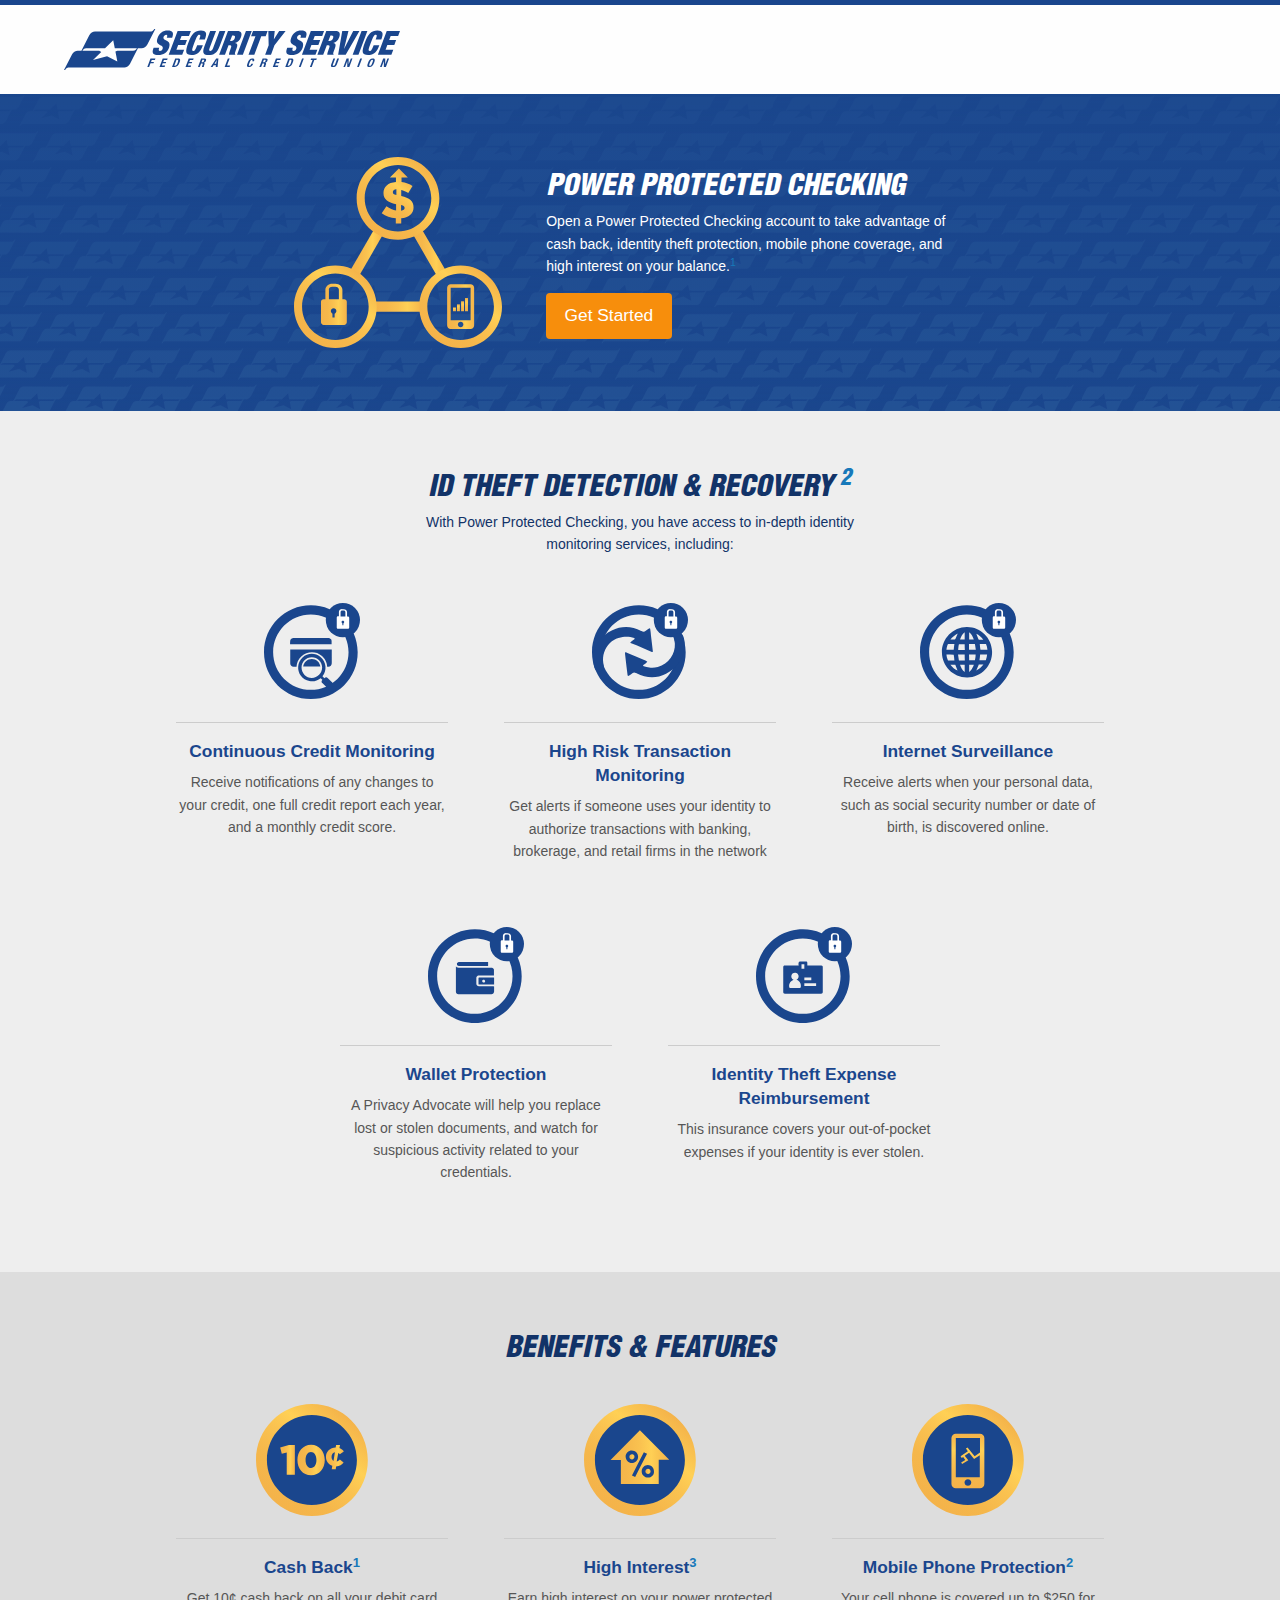
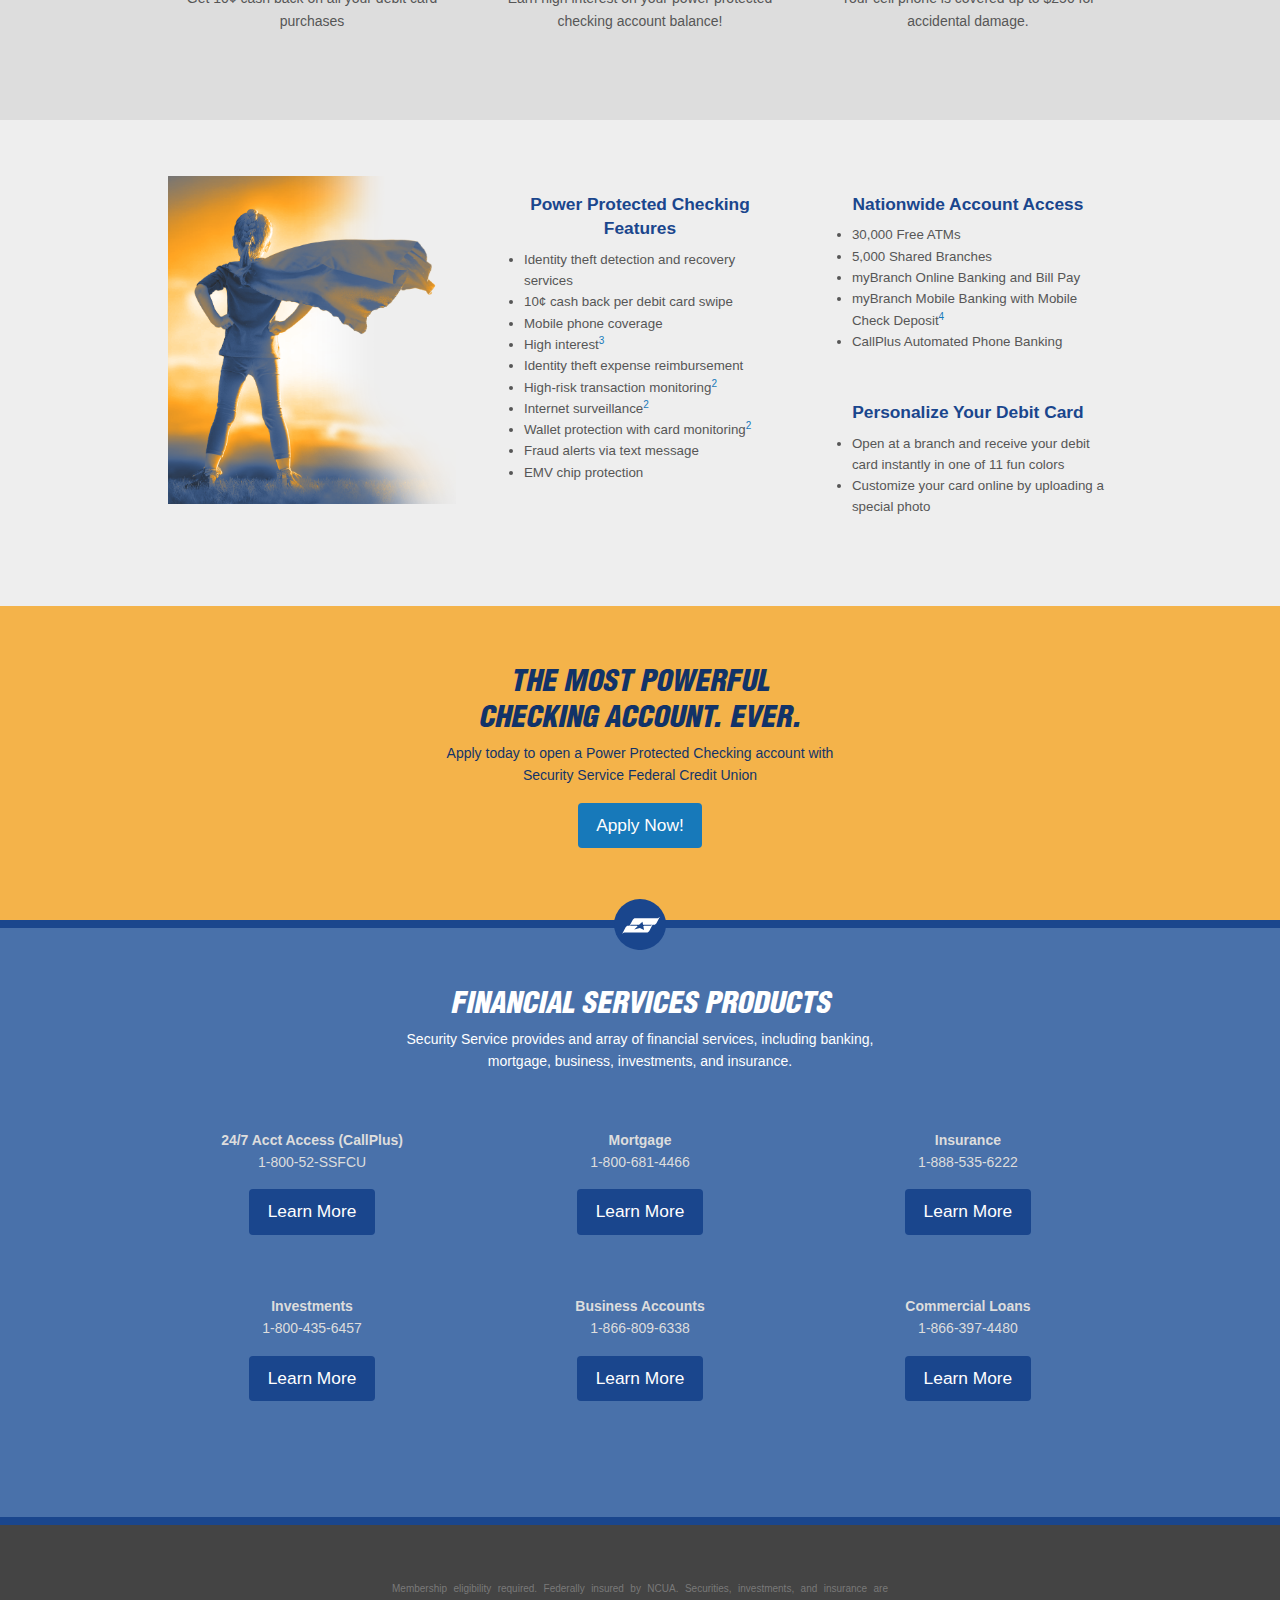
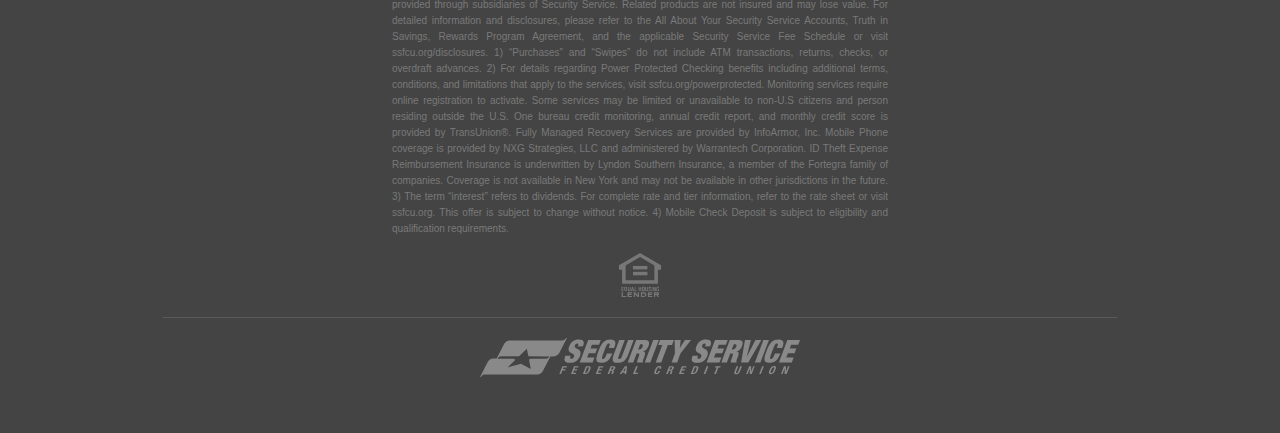
==== ssfcu/v1/index.html @ bef7bbc7 "Reorganization of site map" ====
<!doctype html>
<html class="no-js" lang="en" dir="ltr">
	<head>
		<meta charset="utf-8">
		<meta http-equiv="x-ua-compatible" content="ie=edge">
		<meta name="viewport" content="width=device-width, initial-scale=1.0">
		<meta name="keywords" content="power protected checking, power, protected, checking, identity theft protection, cash back, high interest, mobile phone coverage"/>
		<meta name="description" content="Power Protected Checking by Security Service Federal Credit Union. The most powerful checking account ever."/>
		<title>SSFCU Power Protected Checking</title>
		<link rel="stylesheet" href="css/foundation.css">
		<link rel="stylesheet" href="css/app.css">
	</head>
	<body>
		<header>
			<div class="bar-initial-decorative full-width ssfcu-darkblue"></div>
			<div class="grid-container">
				<div class="grid-x grid-padding-x">
					<div class="large-12 cell">
						<img class="logo" src="img/ssfcu-logo.svg"/>
					</div>
				</div>
			</div>
		</header>
		
		<section class="bar-top-pattern full-width ssfcu-darkblue">
			<div class="three-width bar-content-padding bar-top-container">
				<div class="bar-top-img">
					<img src="img/tricoin-b.svg"/>
				</div>
				<div class="bar-top-text">
					<h1>Power Protected Checking</h1>
					<p>Open a Power Protected Checking account to take advantage of cash back, identity theft protection, mobile phone coverage, and high interest on your balance.<sup><a href="#terms">1</a></sup></p>
					<a href="#" class="button orange">Get Started</a>
				</div>
			</div>
		</section>
		
		<section class="bar-standard full-width ssfcu-white">
			<div class="three-width bar-content-padding">
				<div class="grid-container" >
					<div class="grid-x grid-padding-x">
						<div class="large-12 medium-12 small-12 cell">
							<div class=" bar-cta">
								<h2>ID Theft Detection & Recovery <sup><a href="#terms">2</a></sup></h2>
								<p>With Power Protected Checking, you have access to in-depth identity monitoring services, including:</p>
							</div>
						</div>
						<div class="large-4 medium-6 small-12 cell ">
							<div class="bar-content-img">
								<img class="icn" src="img/icn-credit-b.svg"/>
							</div>
							<div class="bar-content-text">
								<h3>Continuous Credit Monitoring</h3>
								<p>Receive notifications of any changes to your credit, one full credit report each year, and a monthly credit score.</p>
							</div>
						</div>
						<div class="large-4 medium-6 small-12 cell ">
							<div class="bar-content-img ">
								<img class="icn" src="img/icn-transact-b.svg"/>
							</div>
							<div class="bar-content-text">
								<h3>High Risk Transaction Monitoring</h3>
								<p>Get alerts if someone uses your identity to authorize transactions with banking, brokerage, and retail firms in the network</p>
							</div>
						</div>
						<div class="large-4 medium-12 small-12 cell">
							<div class="bar-content-img">
								<img class="icn" src="img/icn-internet-b.svg"/>
							</div>
							<div class="bar-content-text">
								<h3>Internet Surveillance</h3>
								<p>Receive alerts when your personal data, such as social security number or date of birth, is discovered online.</p>
							</div>
						</div>
						<div class="large-2 medium-0 small-0 cell"></div>
						<div class="large-4 medium-6 small-12 cell">
							<div class="bar-content-img">
								<img class="icn" src="img/icn-wallet-b.svg"/>
							</div>
							<div class="bar-content-text">
								<h3>Wallet Protection</h3>
								<p>A Privacy Advocate will help you replace lost or stolen documents, and watch for suspicious activity related to your credentials.</p>
							</div>
						</div>
						<div class="large-4 medium-6 small-12 cell">
							<div class="bar-content-img">
								<img class="icn" src="img/icn-id-b.svg"/>
							</div>
							<div class="bar-content-text">
								<h3>Identity Theft Expense Reimbursement</h3>
								<p>This insurance covers your out-of-pocket expenses if your identity is ever stolen.</p>
							</div>
						</div>
						<div class="large-2 medium-0 small-0 cell"></div>
					</div>
				</div>
			</div>
		</section>
		
		<section class="bar-standard full-width ssfcu-gray">
			<div class="three-width bar-content-padding">
				<div class="grid-container" >
					<div class="grid-x grid-padding-x">
						<div class="large-12 medium-12 small-12 cell">
							<div class=" bar-cta">
								<h2>Benefits & features</h2>
							</div>
						</div>
						<div class="large-4 medium-6 small-12 cell">
							<div class="bar-content-img">
								<img class="icn2" src="img/icn2-cashback-b.svg"/>
							</div>
							<div class="bar-content-text">
								<h3>Cash Back<sup><a href="#terms">1</a></sup></h3>
								<p>Get 10¢ cash back on all your debit card purchases</p>
							</div>
						</div>
						<div class="large-4 medium-6 small-12 cell">
							<div class="bar-content-img">
								<img class="icn2" src="img/icn2-interest-b.svg"/>
							</div>
							<div class="bar-content-text">
								<h3>High Interest<sup><a href="#terms">3</a></sup></h3>
								<p>Earn high interest on your power protected checking account balance!</p>
							</div>
						</div>
						<div class="large-4 medium-12 small-12 cell">
							<div class="bar-content-img">
								<img class="icn2" src="img/icn2-phone-b.svg"/>
							</div>
							<div class="bar-content-text">
								<h3>Mobile Phone Protection<sup><a href="#terms">2</a></sup></h3>
								<p>Your cell phone is covered up to $250 for accidental damage. </p>
							</div>
						</div>
					</div>
				</div>
			</div>
		</section>
		
		<section class="bar-standard full-width ssfcu-white">
			<div class="three-width bar-content-padding">
				<div class="grid-container" >
					<div class="grid-x grid-padding-x">
						<div class="large-4 medium-6 small-12 ">
							<img src="img/child-b.png" class="img-width">
						</div>
						<div class="large-4 medium-6 small-12  ">
							<div class="bar-content-text">
								<h3>Power Protected Checking Features</h3>
								<ul>
									<li>Identity theft detection and recovery services
									<li>10¢ cash back per debit card swipe
									<li>Mobile phone coverage
									<li>High interest<sup><a href="#terms">3</a></sup>
									<li>Identity theft expense reimbursement
									<li>High-risk transaction monitoring<sup><a href="#terms">2</a></sup>
									<li>Internet surveillance<sup><a href="#terms">2</a></sup>
									<li>Wallet protection with card monitoring<sup><a href="#terms">2</a></sup>
									<li>Fraud alerts via text message
									<li>EMV chip protection
								</ul>
							</div>
						</div>
						<div class="large-4 medium-12 small-12  ">
							
							<div class="grid-container" >
								<div class="grid-x grid-padding-x">
									<div class="large-12 medium-6 small-12 ">
										<div class="bar-content-text ">
											<h3>Nationwide Account Access</h3>
											<ul>
												<li>30,000 Free ATMs 
												<li>5,000 Shared Branches 
												<li>myBranch Online Banking and Bill Pay
												<li>myBranch Mobile Banking with Mobile Check Deposit<sup><a href="#terms">4</a></sup>
												<li>CallPlus Automated Phone Banking
											</ul>
										</div>
									</div>	
									<div class="large-12 medium-6 small-12 ">
										<div class="bar-content-text ">
											<h3>Personalize Your Debit Card</h3>
											<ul>
												<li>Open at a branch and receive your debit card instantly in one of 11 fun colors
												<li>Customize your card online by uploading a special photo
											</ul>
										</div>
									</div>
								</div>
							</div>
						</div>
					</div>
				</div>
			</div>
		</section>
		
		<section class="bar-standard full-width ssfcu-orange">
			<div class="three-width bar-content-padding">
				<div class=" bar-cta">
					<h2>The Most Powerful <br/> checking account. Ever.</h2>
					<p>Apply today to open a Power Protected Checking account with Security Service Federal Credit Union</p>
					<a href="#" class="button">Apply Now!</a>
				</div>
			</div>
		</section>
		
		<div class="bar-finserv-decorative full-width ssfcu-darkblue">
			<img class="bar-finserv-img" src="img/ssfcu-bug.svg">
		</div>
		
		<section class="bar-standard full-width ssfcu-lightblue">
			<div class="three-width bar-content-padding">
				<div class="grid-container" >
					<div class="grid-x grid-padding-x">
						<div class="large-12 medium-12 small-12 cell">
							<div class="bar-finserv-head">
								<h2>Financial Services products</h2>
								<p>Security Service provides and array of financial services, including banking, mortgage, business, investments, and insurance. </p>
							</div>
						</div>
						<div class="large-4 medium-6 small-12 cell">
							<div class="bar-finserv-text">
								<p><b>24/7 Acct Access (CallPlus)</b> <br> 1-800-52-SSFCU</p>
								<a href="#" class="button blue">Learn More</a>
							</div>
						</div>
						<div class="large-4 medium-6 small-12 cell">
							<div class="bar-finserv-text">
								<p><b>Mortgage</b> <br> 1-800-681-4466</p>
								<a href="#" class="button blue">Learn More</a>
							</div>
						</div>
						<div class="large-4 medium-6 small-12 cell">
							<div class="bar-finserv-text">
								<p><b>Insurance</b> <br> 1-888-535-6222</p>
								<a href="#" class="button blue">Learn More</a>
							</div>
						</div>
						<div class="large-4 medium-6 small-12 cell">
							<div class="bar-finserv-text">
								<p><b>Investments</b> <br> 1-800-435-6457</p>
								<a href="#" class="button blue">Learn More</a>
							</div>
						</div>
						<div class="large-4 medium-6 small-12 cell ">
							<div class="bar-finserv-text">
								<p><b>Business Accounts</b> <br> 1-866-809-6338</p>
								<a href="#" class="button blue">Learn More</a>
							</div>
						</div>
						<div class="large-4 medium-6 small-12 cell ">
							<div class="bar-finserv-text">
								<p><b>Commercial Loans</b> <br> 1-866-397-4480</p>
								<a href="#" class="button blue">Learn More</a>
							</div>
						</div>
					</div>
				</div>
			</div>
		</section>
		
		<div class="bar-finserv-decorative full-width ssfcu-darkblue"></div>
		
		<footer class="bar-standard full-width ssfcu-darkgray" id="terms">
			<div class="three-width bar-content-padding bar-footer-container">
				<div class="bar-footer-text">
					<p>Membership eligibility required. Federally insured by NCUA. Securities, investments, and insurance are provided through subsidiaries of Security Service. Related products are not insured and may lose value. For detailed information and disclosures, please refer to the All About Your Security Service Accounts, Truth in Savings, Rewards Program Agreement, and the applicable Security Service Fee Schedule or visit ssfcu.org/disclosures. 1) “Purchases” and “Swipes” do not include ATM transactions, returns, checks, or overdraft advances. 2) For details regarding Power Protected Checking beneﬁts including additional terms, conditions, and limitations that apply to the services, visit ssfcu.org/powerprotected. Monitoring services require online registration to activate. Some services may be limited or unavailable to non-U.S citizens and person residing outside the U.S. One bureau credit monitoring, annual credit report, and monthly credit score is provided by TransUnion®. Fully Managed Recovery Services are provided by InfoArmor, Inc. Mobile Phone coverage is provided by NXG Strategies, LLC and administered by Warrantech Corporation. ID Theft Expense Reimbursement Insurance is underwritten by Lyndon Southern Insurance, a member of the Fortegra family of companies. Coverage is not available in New York and may not be available in other jurisdictions in the future. 3) The term “interest” refers to dividends. For complete rate and tier information, refer to the rate sheet or visit ssfcu.org. This offer is subject to change without notice. 4) Mobile Check Deposit is subject to eligibility and qualiﬁcation requirements.
					</p>
				</div>
				<div class="bar-footer-ehl">
					<img src="img/ehl.svg"/>
				</div>
				<hr/>
				<div class="bar-footer-logo">
					<img src="img/ssfcu-logo-gray.svg"/>
				</div>
			</div>
		</footer>
		<script src="js/vendor/jquery.js"></script>
		<script src="js/vendor/what-input.js"></script>
		<script src="js/vendor/foundation.js"></script>
		<script src="js/app.js"></script>
	</body>
</html>
---- ssfcu/v1/css/app.css ----
/*common text styles*/
@font-face {
font-family: HelvCndBlkObl;
src: url("../fonts/HelvCndBlkObl.otf");
}

h1, h2{
	font-family: HelvCndBlkObl, Helvetica, Arial, sans-serif;
	font-size:22pt;
	line-height:27pt;
	text-transform: uppercase;
}

h3{
	font-size:13pt;
	font-weight:bold;
	color:#1A468D;
}

p{
	font-size:10.5pt;
}

/* Responsive accomodations for SSFCU logo */
.logo{width:21em;padding:1.5em 0em 1.5em 0em;display:block;}

@media print, screen and (max-width: 63.615em) {
  .logo {margin:0 auto;}
}

/*testing class for border visibility*/
.border-on{border:1px solid green;}

  
/*widths*/  
.full-width{width:100%;}
.three-width{width:62.615em;display:block;margin:0 auto;}
@media print, screen and (max-width: 63.615em) {
  .three-width {width:42em;}
}
@media print, screen and (max-width: 42.2em) {
  .three-width {width:100%;}
}
.img-width{width:100%;max-width:18em;margin:0 auto;display:block;}

/*colors*/
.ssfcu-darkblue{background-color:#1A468D}
.ssfcu-lightblue{background-color:#4971AA}
.ssfcu-orange{background-color:#F4B34A}
.ssfcu-white{background-color:#EEEEEE}
.ssfcu-gray{background-color:#DDDDDD}
.ssfcu-darkgray{background-color:#444444}

/*icons*/
.icn{
	width:6em;
	margin:0em 0em 1.4em 0em;
}
.icn2{
	width:7em;
	margin:0em 0em 1.4em 0em;
}

/*buttons*/
.button{
	border-radius:4px;
	font-size:13pt;
	padding: 0.75em 1em;
}
.button.orange {
	background-color: #F78E0C;
	color: #ffffff; 
}
	.button.orange:hover, .button.orange:focus {
		background-color: #d87c0a;
		color: #ffffff; 
	}
.button.blue {
	background-color: #1A468D;
	color: #ffffff; 
}
	.button.blue:hover, .button.blue:focus {
		background-color: #123266;
		color: #ffffff; 
	}	

/*bars*/
.bar-initial-decorative{height:.3em;}
.bar-finserv-decorative{height:.5em;}
.bar-finserv-img{
	height:3.2em;
	margin:0 auto;
	display:block;
	position:relative;
	bottom:1.3em;
}
.bar-top-pattern{
	min-height:10em;
	background-image:url("../img/ssfcu-patternbg.svg");
}
.bar-standard{min-height:10em;}

/*bar content padding*/
.bar-content-padding{padding:3.5em 0em;}

/*std bar content blocks*/
.bar-content-img{
	width:17em;
	min-height:2em;
	border-bottom:1px solid #cccccc;
	margin:0 auto;
	margin-top:2em;
	margin-bottom:1em;
	text-align:center;
}
.bar-content-text{
	max-width:17em;
	margin:0 auto;
	margin-top:1em;
	margin-bottom:2em;
	color:#565656;
	text-align:center;
}
	.bar-content-text ul{
		text-align:left;
		font-size:10pt;
	}

/*top bar content blocks*/
.bar-top-container{
	text-align:center;
}
.bar-top-img{
	width:13em; 
	display:inline-block;
	vertical-align: middle;
}
.bar-top-text{
	vertical-align: middle;
	width:30em; 
	display:inline-block;
	overflow:auto;
	text-align:left;
	color:#ffffff;
	padding:1em 1.5em 0em 2.5em;
}
@media print, screen and (max-width: 63.615em) {
  .bar-top-text {
	  text-align:center;
	  padding:2em 1.4em 0em 1.4em;
  }
}
@media print, screen and (max-width: 30em) {
  .bar-top-img {width:65%}
  .bar-top-text {width:100%;}
}

/*footer bar content blocks*/
.bar-footer-container{
	text-align:center;
}
.bar-footer-text{
	width:35em; 
	display:block;
	margin:0 auto;
	padding:0em 2em;
}
@media print, screen and (max-width: 35em) {
  .bar-footer-text {width:100%}
}
.bar-footer-text p{
	font-size:7.5pt;
	color:#797979;
	text-align:justify;
}
	
.bar-footer-ehl{
	width:2.6em;
	display:block;
	margin:0 auto;
}
.bar-footer-logo{
	width:20em; 
	display:block;
	margin:0 auto;
}
@media print, screen and (max-width: 24em) {
  .bar-footer-logo {width:85%;}
}

/*CTA bar content blocks*/
.bar-cta{
	max-width:30em;
	margin:0 auto;
	text-align:center;
	color:#123368;
	padding:0em 1.5em;
}


/*financial services bar content blocks*/
.bar-finserv-head{
	font-size:12pt;
	color:#ffffff;
	max-width:30em;
	margin:0 auto;
	text-align:center;
	padding:0em 0em 2.5em 0em;
}
.bar-finserv-text{
	font-size:11pt;
	color:#dddddd;
	text-align:center;
	padding:0em 0em 3em 0em;;
}
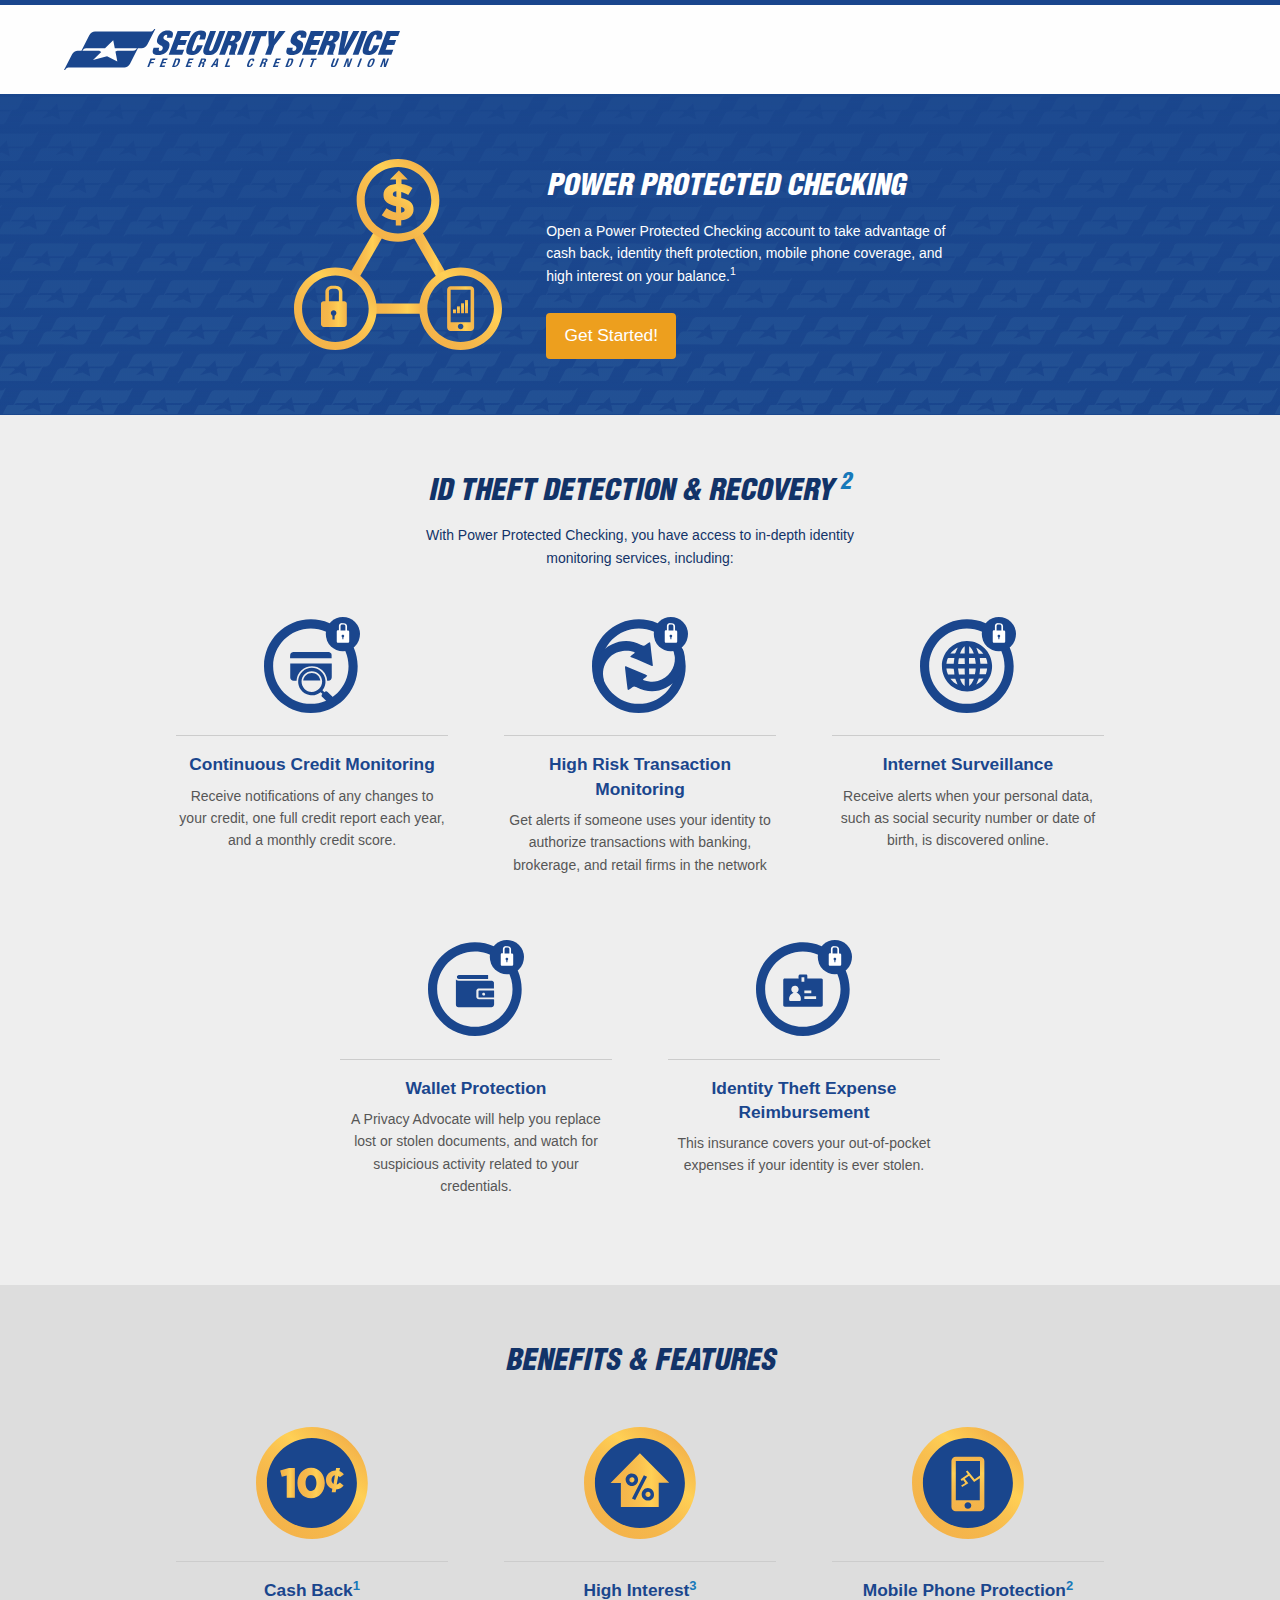
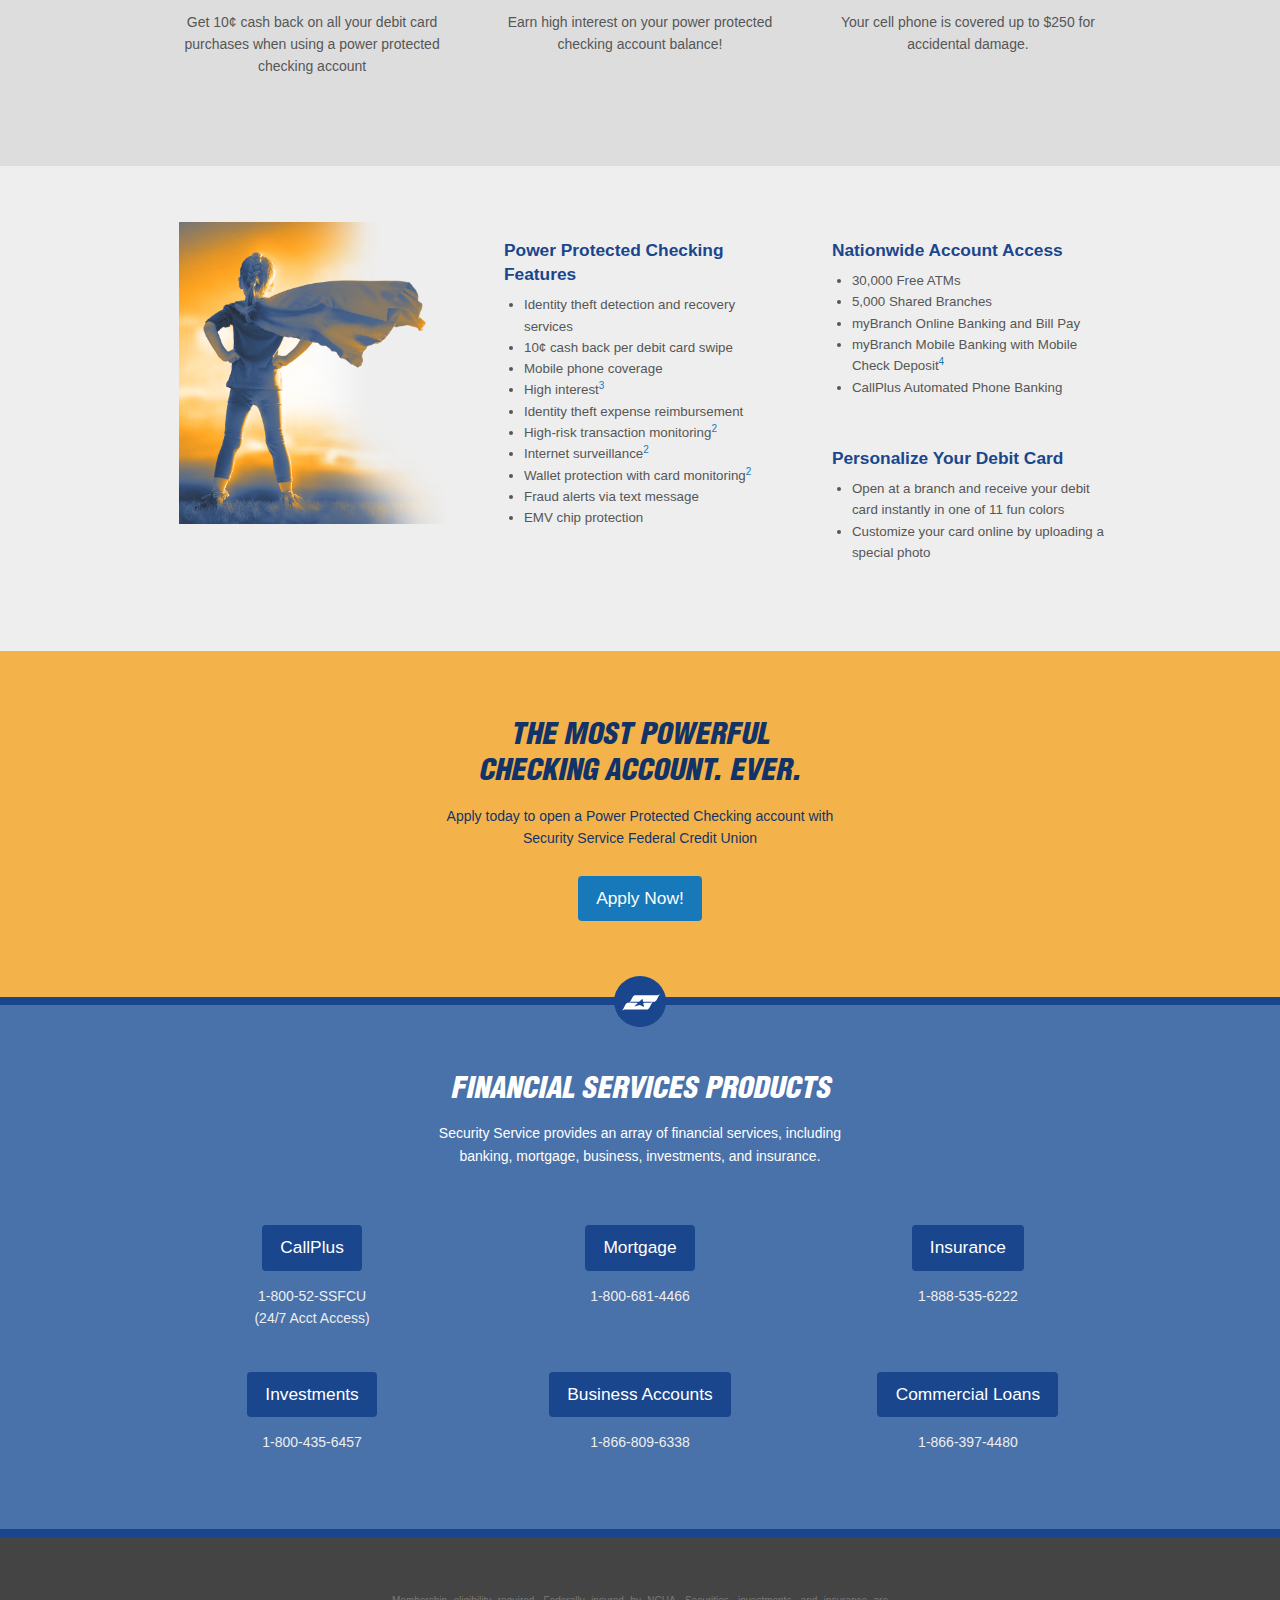
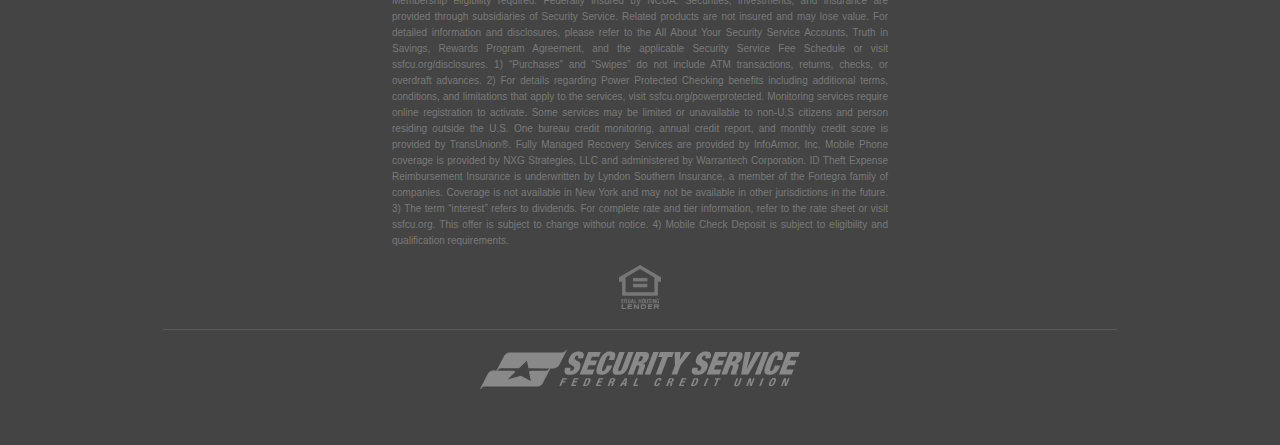
==== commit fb56f63b: "Layout Tweaks & Cleanup" ====
--- a/ssfcu/v1/index.html
+++ b/ssfcu/v1/index.html
@@ -9,6 +9,7 @@
 		<title>SSFCU Power Protected Checking</title>
 		<link rel="stylesheet" href="css/foundation.css">
 		<link rel="stylesheet" href="css/app.css">
+		<link rel="icon" type="image/png" href="img/favicon.png">
 	</head>
 	<body>
 		<header>
@@ -30,7 +31,7 @@
 				<div class="bar-top-text">
 					<h1>Power Protected Checking</h1>
 					<p>Open a Power Protected Checking account to take advantage of cash back, identity theft protection, mobile phone coverage, and high interest on your balance.<sup><a href="#terms">1</a></sup></p>
-					<a href="#" class="button orange">Get Started</a>
+					<a href="#" class="button orange">Get Started!</a>
 				</div>
 			</div>
 		</section>
@@ -112,7 +113,7 @@
 							</div>
 							<div class="bar-content-text">
 								<h3>Cash Back<sup><a href="#terms">1</a></sup></h3>
-								<p>Get 10¢ cash back on all your debit card purchases</p>
+								<p>Get 10¢ cash back on all your debit card purchases when using a power protected checking account</p>
 							</div>
 						</div>
 						<div class="large-4 medium-6 small-12 cell">
@@ -143,10 +144,10 @@
 				<div class="grid-container" >
 					<div class="grid-x grid-padding-x">
 						<div class="large-4 medium-6 small-12 ">
-							<img src="img/child-b.png" class="img-width">
+							<img src="img/child-b.png" class="img-width img-girl">
 						</div>
 						<div class="large-4 medium-6 small-12  ">
-							<div class="bar-content-text">
+							<div class="bar-list-text">
 								<h3>Power Protected Checking Features</h3>
 								<ul>
 									<li>Identity theft detection and recovery services
@@ -167,7 +168,7 @@
 							<div class="grid-container" >
 								<div class="grid-x grid-padding-x">
 									<div class="large-12 medium-6 small-12 ">
-										<div class="bar-content-text ">
+										<div class="bar-list-text ">
 											<h3>Nationwide Account Access</h3>
 											<ul>
 												<li>30,000 Free ATMs 
@@ -179,7 +180,7 @@
 										</div>
 									</div>	
 									<div class="large-12 medium-6 small-12 ">
-										<div class="bar-content-text ">
+										<div class="bar-list-text ">
 											<h3>Personalize Your Debit Card</h3>
 											<ul>
 												<li>Open at a branch and receive your debit card instantly in one of 11 fun colors
@@ -196,7 +197,7 @@
 		</section>
 		
 		<section class="bar-standard full-width ssfcu-orange">
-			<div class="three-width bar-content-padding">
+			<div class="three-width bar-content-padding-heavy">
 				<div class=" bar-cta">
 					<h2>The Most Powerful <br/> checking account. Ever.</h2>
 					<p>Apply today to open a Power Protected Checking account with Security Service Federal Credit Union</p>
@@ -210,49 +211,49 @@
 		</div>
 		
 		<section class="bar-standard full-width ssfcu-lightblue">
-			<div class="three-width bar-content-padding">
+			<div class="three-width bar-content-padding-heavy">
 				<div class="grid-container" >
 					<div class="grid-x grid-padding-x">
 						<div class="large-12 medium-12 small-12 cell">
 							<div class="bar-finserv-head">
 								<h2>Financial Services products</h2>
-								<p>Security Service provides and array of financial services, including banking, mortgage, business, investments, and insurance. </p>
-							</div>
-						</div>
-						<div class="large-4 medium-6 small-12 cell">
-							<div class="bar-finserv-text">
-								<p><b>24/7 Acct Access (CallPlus)</b> <br> 1-800-52-SSFCU</p>
-								<a href="#" class="button blue">Learn More</a>
-							</div>
-						</div>
-						<div class="large-4 medium-6 small-12 cell">
-							<div class="bar-finserv-text">
-								<p><b>Mortgage</b> <br> 1-800-681-4466</p>
-								<a href="#" class="button blue">Learn More</a>
-							</div>
-						</div>
-						<div class="large-4 medium-6 small-12 cell">
-							<div class="bar-finserv-text">
-								<p><b>Insurance</b> <br> 1-888-535-6222</p>
-								<a href="#" class="button blue">Learn More</a>
-							</div>
-						</div>
-						<div class="large-4 medium-6 small-12 cell">
-							<div class="bar-finserv-text">
-								<p><b>Investments</b> <br> 1-800-435-6457</p>
-								<a href="#" class="button blue">Learn More</a>
-							</div>
-						</div>
-						<div class="large-4 medium-6 small-12 cell ">
-							<div class="bar-finserv-text">
-								<p><b>Business Accounts</b> <br> 1-866-809-6338</p>
-								<a href="#" class="button blue">Learn More</a>
-							</div>
-						</div>
-						<div class="large-4 medium-6 small-12 cell ">
-							<div class="bar-finserv-text">
-								<p><b>Commercial Loans</b> <br> 1-866-397-4480</p>
-								<a href="#" class="button blue">Learn More</a>
+								<p>Security Service provides an array of financial services, including banking, mortgage, business, investments, and insurance. </p>
+							</div>
+						</div>
+						<div class="large-4 medium-6 small-12 cell">
+							<div class="bar-finserv-text">
+								<a href="#" class="button blue">CallPlus</a>
+								<p class="finserv"> 1-800-52-SSFCU<br>(24/7 Acct Access)</p>
+							</div>
+						</div>
+						<div class="large-4 medium-6 small-12 cell">
+							<div class="bar-finserv-text">
+								<a href="#" class="button blue">Mortgage</a>
+								<p class="finserv">1-800-681-4466</p>
+							</div>
+						</div>
+						<div class="large-4 medium-6 small-12 cell">
+							<div class="bar-finserv-text">
+								<a href="#" class="button blue">Insurance</a>
+								<p class="finserv">1-888-535-6222</p>
+							</div>
+						</div>
+						<div class="large-4 medium-6 small-12 cell">
+							<div class="bar-finserv-text">
+								<a href="#" class="button blue">Investments</a>
+								<p class="finserv">1-800-435-6457</p>
+							</div>
+						</div>
+						<div class="large-4 medium-6 small-12 cell ">
+							<div class="bar-finserv-text">
+								<a href="#" class="button blue">Business Accounts</a>
+								<p class="finserv">1-866-809-6338</p>
+							</div>
+						</div>
+						<div class="large-4 medium-6 small-12 cell ">
+							<div class="bar-finserv-text">
+								<a href="#" class="button blue">Commercial Loans</a>
+								<p class="finserv">1-866-397-4480</p>
 							</div>
 						</div>
 					</div>
--- a/ssfcu/v1/css/app.css
+++ b/ssfcu/v1/css/app.css
@@ -9,17 +9,14 @@
 	font-size:22pt;
 	line-height:27pt;
 	text-transform: uppercase;
-}
-
+	margin:0em 0em .6em 0em;
+}
 h3{
 	font-size:13pt;
 	font-weight:bold;
 	color:#1A468D;
 }
-
-p{
-	font-size:10.5pt;
-}
+p{font-size:10.5pt;}
 
 /* Responsive accomodations for SSFCU logo */
 .logo{width:21em;padding:1.5em 0em 1.5em 0em;display:block;}
@@ -42,6 +39,7 @@
   .three-width {width:100%;}
 }
 .img-width{width:100%;max-width:18em;margin:0 auto;display:block;}
+	.img-girl{width:81% !important;}
 
 /*colors*/
 .ssfcu-darkblue{background-color:#1A468D}
@@ -66,9 +64,10 @@
 	border-radius:4px;
 	font-size:13pt;
 	padding: 0.75em 1em;
+	margin:.6em 0em 0em 0em;
 }
 .button.orange {
-	background-color: #F78E0C;
+	background-color: #ed9f1e;
 	color: #ffffff; 
 }
 	.button.orange:hover, .button.orange:focus {
@@ -102,6 +101,7 @@
 
 /*bar content padding*/
 .bar-content-padding{padding:3.5em 0em;}
+.bar-content-padding-heavy{padding:4em 0em 4.7em 0em;}
 
 /*std bar content blocks*/
 .bar-content-img{
@@ -121,7 +121,18 @@
 	color:#565656;
 	text-align:center;
 }
-	.bar-content-text ul{
+.bar-list-text{
+	max-width:17em;
+	margin:0 auto;
+	margin-top:1em;
+	margin-bottom:2em;
+	color:#565656;
+	text-align:left;
+}
+	.bar-list-text h3{
+		text-align:left;
+	}
+	.bar-list-text ul{
 		text-align:left;
 		font-size:10pt;
 	}
@@ -144,6 +155,10 @@
 	color:#ffffff;
 	padding:1em 1.5em 0em 2.5em;
 }
+.bar-top-text a:link, .bar-top-text a:visited, .bar-top-text a:hover, .bar-top-text a:active{
+	color:white;
+	cursor:pointer;
+}
 @media print, screen and (max-width: 63.615em) {
   .bar-top-text {
 	  text-align:center;
@@ -205,12 +220,16 @@
 	max-width:30em;
 	margin:0 auto;
 	text-align:center;
-	padding:0em 0em 2.5em 0em;
+	padding: 0em 1em;
 }
 .bar-finserv-text{
-	font-size:11pt;
-	color:#dddddd;
-	text-align:center;
-	padding:0em 0em 3em 0em;;
-}
-
+	font-size:12pt;
+	color:#eeeeee;
+	text-align:center;
+	padding:2em 0em 0em 0em;
+}
+p.finserv{
+	padding:1em 0em 0em 0em;
+	margin:0em;
+}
+
